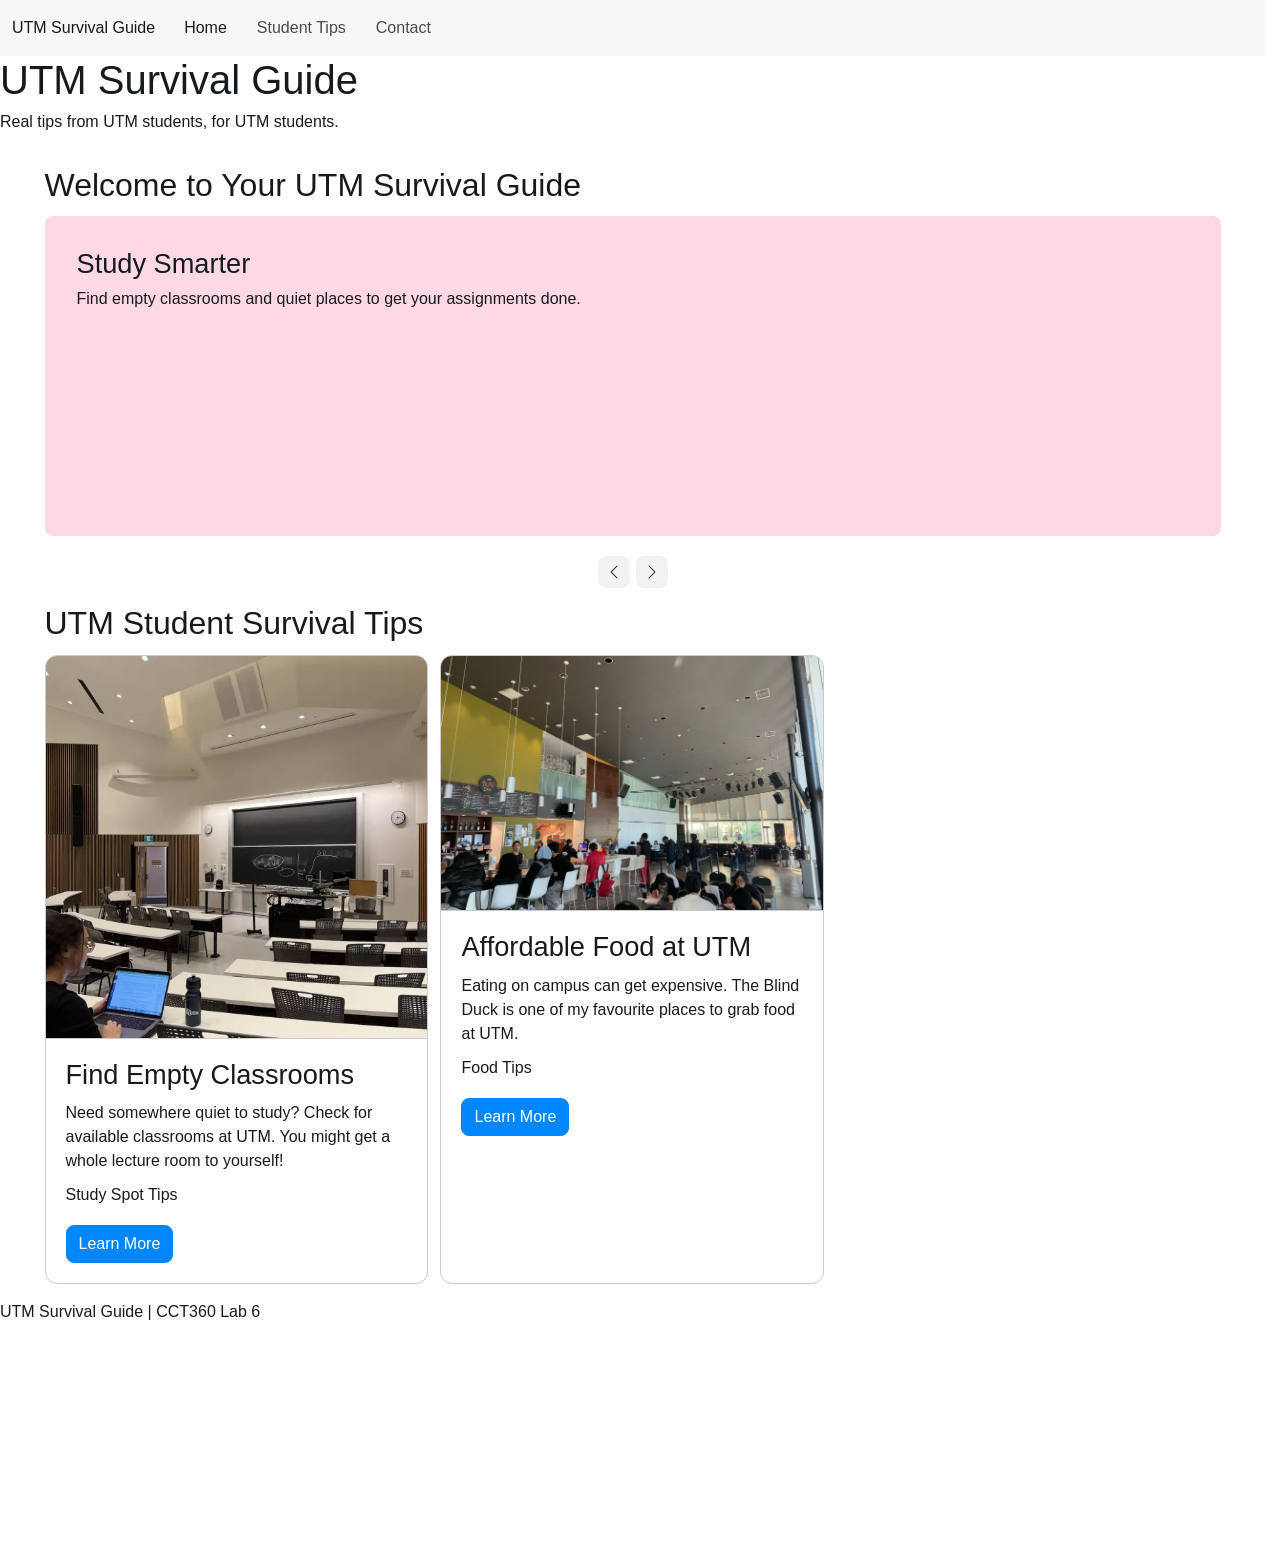
==== index.html @ 92bc9989 "Add navbar, carousel, and first two UTM cards" ====
<!DOCTYPE html>
<html lang="en">
<head>
  <meta charset="UTF-8">
  <meta name="viewport" content="width=device-width, initial-scale=1.0">

  <title>UTM Survival Guide | Home</title>

  <!-- Bootstrap 6 CSS -->
  <link rel="stylesheet" href="css/bootstrap.min.css">

  <!-- Custom CSS -->
  <link rel="stylesheet" href="css/style.css">
</head>

<body>

<nav class="navbar md:navbar-expand bg-1">
  <div class="container-fluid">

    <a class="navbar-brand" href="index.html">
      UTM Survival Guide
    </a>

    <button class="btn-icon navbar-toggler" type="button"
      data-bs-toggle="drawer"
      data-bs-target="#navbarDrawer"
      aria-controls="navbarDrawer"
      aria-expanded="false"
      aria-label="Toggle navigation">
      <span class="navbar-toggler-icon" aria-hidden="true"></span>
    </button>

    <dialog class="drawer drawer-end" tabindex="-1"
      id="navbarDrawer" aria-labelledby="navbarDrawerLabel">

      <div class="drawer-header">
        <h5 class="drawer-title" id="navbarDrawerLabel">Menu</h5>
        <button type="button" class="btn-close"
          data-bs-dismiss="drawer" aria-label="Close"></button>
      </div>

      <div class="drawer-body">
        <ul class="nav navbar-nav me-auto">

          <li class="nav-item">
            <a class="nav-link active" aria-current="page"
              href="index.html">Home</a>
          </li>

          <li class="nav-item">
            <a class="nav-link" href="#tips">Student Tips</a>
          </li>

          <li class="nav-item">
            <a class="nav-link" href="contact.html">Contact</a>
          </li>

        </ul>
      </div>
    </dialog>

  </div>
</nav>

  <header>
    <h1>UTM Survival Guide</h1>
    <p>Real tips from UTM students, for UTM students.</p>
  </header>

  <main>
    
<main class="container py-5">

  <h2 class="mb-4">Welcome to Your UTM Survival Guide</h2>

  <div id="utmCarousel" class="carousel slide">

    <div class="carousel-inner rounded-5">

      <!-- Slide 1 -->
      <div class="carousel-item active">
        <div class="bg-subtle-primary p-9 bg-1 rounded-5"
             style="min-height: 320px;">
          <h3>Study Smarter</h3>
          <p>
            Find empty classrooms and quiet places
            to get your assignments done.
          </p>
        </div>
      </div>

      <!-- Slide 2 -->
      <div class="carousel-item">
        <div class="bg-subtle-success p-9 bg-2 rounded-5"
             style="min-height: 320px;">
          <h3>Eat on a Budget</h3>
          <p>
            Discover affordable food options,
            including the Blind Duck.
          </p>
        </div>
      </div>

      <!-- Slide 3 -->
      <div class="carousel-item">
        <div class="bg-subtle-warning p-9 bg-3 rounded-5"
             style="min-height: 320px;">
          <h3>Make the Most of UTM</h3>
          <p>
            Attend office hours, meet new people,
            and never leave things until the last minute.
          </p>
        </div>
      </div>

    </div>

    <!-- Previous and Next Controls -->
    <div class="d-flex justify-content-center gap-2 mt-3">

      <button class="btn-icon btn-sm" type="button"
              data-bs-target="#utmCarousel"
              data-bs-slide="prev">
        <span class="carousel-icon-prev" aria-hidden="true"></span>
        <span class="visually-hidden">Previous</span>
      </button>

      <button class="btn-icon btn-sm" type="button"
              data-bs-target="#utmCarousel"
              data-bs-slide="next">
        <span class="carousel-icon-next" aria-hidden="true"></span>
        <span class="visually-hidden">Next</span>
      </button>

    </div>

  </div>

<!-- UTM Student Tips -->
<section id="tips" class="mt-5">

  <h2 class="mb-4">UTM Student Survival Tips</h2>

  <div class="row g-4">

    <!-- Card 1: Study Spots -->
    <div class="col-12 md:col-6 lg:col-4">
      <div class="card h-100">

        <img src="images/study.jpg"
             class="card-img-top"
             alt="Quiet classroom with desks for studying">

        <div class="card-body">
          <h3 class="card-title">Find Empty Classrooms</h3>

          <p class="card-text">
            Need somewhere quiet to study? Check for
            available classrooms at UTM. You might
            get a whole lecture room to yourself!
          </p>

          <details class="accordion-item">
            <summary class="accordion-header">
              Study Spot Tips
            </summary>

            <div class="accordion-body">
              Look for an empty classroom and make sure
              it is not booked for a lecture or event.
              You can also try the library or other
              campus study spaces.
            </div>
          </details>

          <button type="button"
                  class="btn-solid theme-primary mt-3"
                  data-bs-toggle="dialog"
                  data-bs-target="#studyDialog">
            Learn More
          </button>

        </div>
      </div>
    </div>

<!-- Card 2: Affordable Food -->
<div class="col-12 md:col-6 lg:col-4">
  <div class="card h-100">

    <img src="images/food.jpg"
         class="card-img-top"
         alt="Affordable meal at a campus restaurant">

    <div class="card-body">
      <h3 class="card-title">Affordable Food at UTM</h3>

      <p class="card-text">
        Eating on campus can get expensive.
        The Blind Duck is one of my favourite
        places to grab food at UTM.
      </p>

      <details class="accordion-item">
        <summary class="accordion-header">
          Food Tips
        </summary>

        <div class="accordion-body">
          Check the Blind Duck for daily specials.
          You can also bring lunch and snacks from
          home to save money during long school days.
        </div>
      </details>

      <button type="button"
              class="btn-solid theme-primary mt-3"
              data-bs-toggle="dialog"
              data-bs-target="#foodDialog">
        Learn More
      </button>

    </div>
  </div>
</div>

  </div>
</section>

<!-- Study Spot Dialog -->
<dialog id="studyDialog" class="dialog"
        aria-labelledby="studyDialogTitle">

  <div class="dialog-header">
    <h3 id="studyDialogTitle">Find Your Study Spot</h3>

    <button type="button" class="btn-close"
            data-bs-dismiss="dialog"
            aria-label="Close"></button>
  </div>

  <div class="dialog-body">
    <p>
      My personal tip is to look for available
      classrooms at UTM. It's a great way to find
      a quiet place to focus between classes.
    </p>
  </div>

  <div class="dialog-footer">
    <button type="button"
            class="btn-solid theme-primary"
            data-bs-dismiss="dialog">
      Close
    </button>
  </div>

</dialog>

<!-- Food Dialog -->
<dialog id="foodDialog" class="dialog"
        aria-labelledby="foodDialogTitle">

  <div class="dialog-header">
    <h3 id="foodDialogTitle">Eating on a Budget</h3>

    <button type="button"
            class="btn-close"
            data-bs-dismiss="dialog"
            aria-label="Close"></button>
  </div>

  <div class="dialog-body">
    <p>
      I recommend checking out the Blind Duck
      at UTM. Students on Reddit have also
      recommended looking for daily specials
      and bringing food from home to save money.
    </p>
  </div>

  <div class="dialog-footer">
    <button type="button"
            class="btn-solid theme-primary"
            data-bs-dismiss="dialog">
      Close
    </button>
  </div>

</dialog>

</main>

  </main>

  <footer>
    <p>UTM Survival Guide | CCT360 Lab 6</p>
  </footer>

  <!-- Bootstrap 6 JavaScript -->
  <script type="module" src="js/bootstrap.bundle.min.js"></script>

</body>
</html>
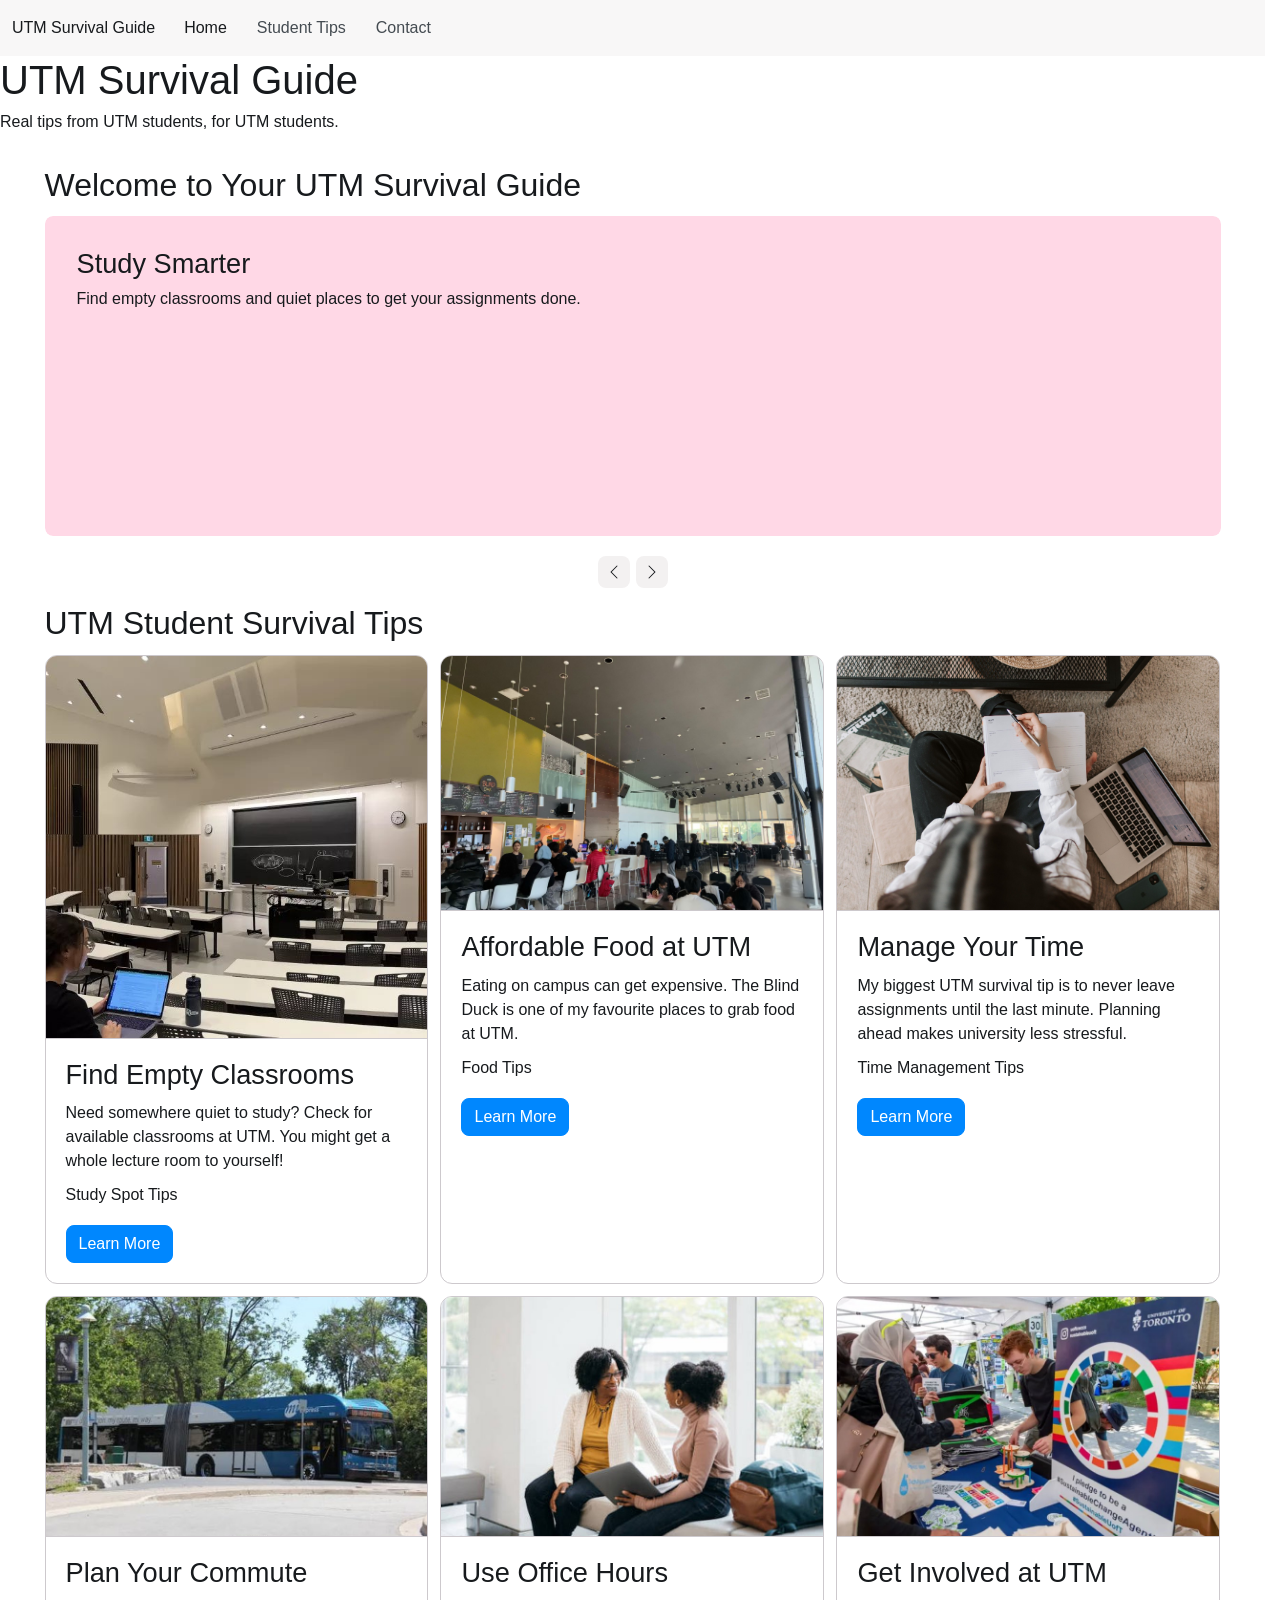
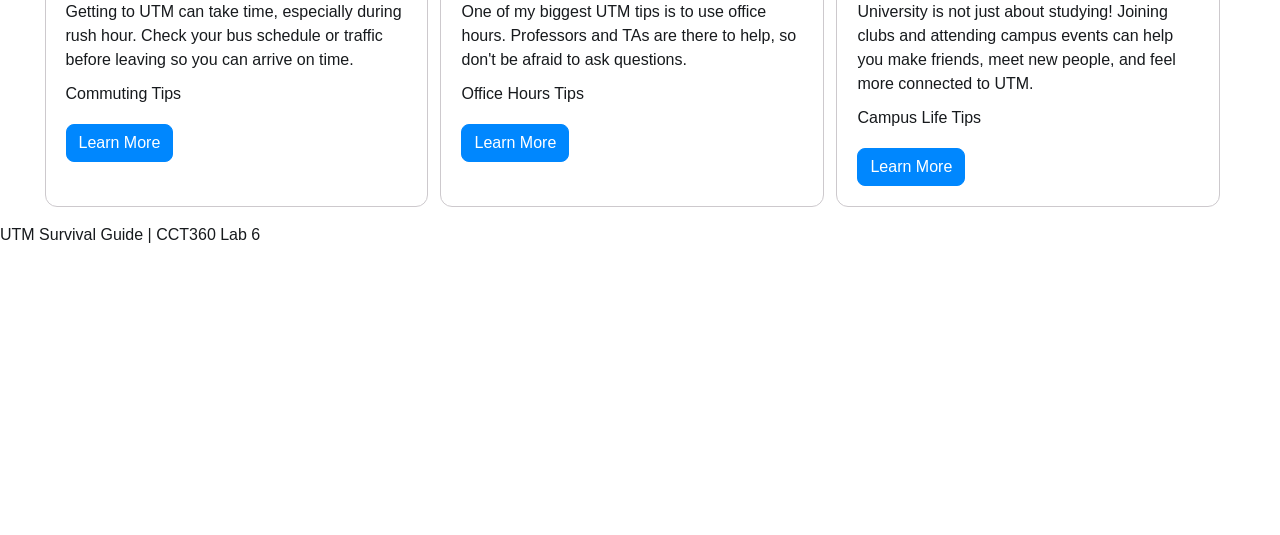
==== commit 8824793e: "Add all six survival guide cards and images" ====
--- a/index.html
+++ b/index.html
@@ -69,7 +69,6 @@
     <p>Real tips from UTM students, for UTM students.</p>
   </header>
 
-  <main>
     
 <main class="container py-5">
 
@@ -226,7 +225,175 @@
   </div>
 </div>
 
-  </div>
+<!-- Card 3: Time Management -->
+<div class="col-12 md:col-6 lg:col-4">
+  <div class="card h-100">
+
+    <img src="images/time.jpg"
+         class="card-img-top"
+         alt="Planner and notebook for organizing assignments">
+
+    <div class="card-body">
+      <h3 class="card-title">Manage Your Time</h3>
+
+      <p class="card-text">
+        My biggest UTM survival tip is to never
+        leave assignments until the last minute.
+        Planning ahead makes university less stressful.
+      </p>
+
+      <details class="accordion-item">
+        <summary class="accordion-header">
+          Time Management Tips
+        </summary>
+
+        <div class="accordion-body">
+          Write down your deadlines, start assignments
+          early, and use breaks between classes to study.
+          Even completing a little work each day helps.
+        </div>
+      </details>
+
+      <button type="button"
+              class="btn-solid theme-primary mt-3"
+              data-bs-toggle="dialog"
+              data-bs-target="#timeDialog">
+        Learn More
+      </button>
+
+    </div>
+  </div>
+</div>
+
+<!-- Card 4: Commuting to UTM -->
+<div class="col-12 md:col-6 lg:col-4">
+  <div class="card h-100">
+
+    <img src="images/commute.jpg"
+         class="card-img-top"
+         alt="Bus transportation for students commuting to UTM">
+
+    <div class="card-body">
+      <h3 class="card-title">Plan Your Commute</h3>
+
+      <p class="card-text">
+        Getting to UTM can take time, especially
+        during rush hour. Check your bus schedule
+        or traffic before leaving so you can
+        arrive on time.
+      </p>
+
+      <details class="accordion-item">
+        <summary class="accordion-header">
+          Commuting Tips
+        </summary>
+
+        <div class="accordion-body">
+          Check transit updates before leaving home.
+          Give yourself extra time for delays,
+          especially when you have an early class
+          or an important exam.
+        </div>
+      </details>
+
+      <button type="button"
+              class="btn-solid theme-primary mt-3"
+              data-bs-toggle="dialog"
+              data-bs-target="#commuteDialog">
+        Learn More
+      </button>
+
+    </div>
+  </div>
+</div>
+
+<!-- Card 5: Using Office Hours -->
+<div class="col-12 md:col-6 lg:col-4">
+  <div class="card h-100">
+
+    <img src="images/office.jpg"
+         class="card-img-top"
+         alt="Student meeting with a professor">
+
+    <div class="card-body">
+      <h3 class="card-title">Use Office Hours</h3>
+
+      <p class="card-text">
+        One of my biggest UTM tips is to use
+        office hours. Professors and TAs are
+        there to help, so don't be afraid
+        to ask questions.
+      </p>
+
+      <details class="accordion-item">
+        <summary class="accordion-header">
+          Office Hours Tips
+        </summary>
+
+        <div class="accordion-body">
+          Write down your questions before
+          attending. You can ask about
+          assignments, difficult concepts,
+          or feedback on your work.
+        </div>
+      </details>
+
+      <button type="button"
+              class="btn-solid theme-primary mt-3"
+              data-bs-toggle="dialog"
+              data-bs-target="#officeDialog">
+        Learn More
+      </button>
+
+    </div>
+  </div>
+</div>
+
+<!-- Card 6: Getting Involved at UTM -->
+<div class="col-12 md:col-6 lg:col-4">
+  <div class="card h-100">
+
+    <img src="images/clubs.jpg"
+         class="card-img-top"
+         alt="University students participating in campus activities">
+
+    <div class="card-body">
+      <h3 class="card-title">Get Involved at UTM</h3>
+
+      <p class="card-text">
+        University is not just about studying!
+        Joining clubs and attending campus events
+        can help you make friends, meet new people,
+        and feel more connected to UTM.
+      </p>
+
+      <details class="accordion-item">
+        <summary class="accordion-header">
+          Campus Life Tips
+        </summary>
+
+        <div class="accordion-body">
+          Look for student clubs that match your
+          interests. Attend campus events, try
+          new activities, and don't be afraid
+          to meet new people.
+        </div>
+      </details>
+
+      <button type="button"
+              class="btn-solid theme-primary mt-3"
+              data-bs-toggle="dialog"
+              data-bs-target="#clubsDialog">
+        Learn More
+      </button>
+
+    </div>
+  </div>
+</div>
+
+
+  </div>
+
 </section>
 
 <!-- Study Spot Dialog -->
@@ -291,9 +458,144 @@
 
 </dialog>
 
+<!-- Card 3 Dialog -->
+<dialog id="timeDialog" class="dialog"
+        aria-labelledby="timeDialogTitle">
+
+  <div class="dialog-header">
+    <h3 id="timeDialogTitle">Stay Organized at UTM</h3>
+
+    <button type="button" class="btn-close"
+            data-bs-dismiss="dialog"
+            aria-label="Close"></button>
+  </div>
+
+  <div class="dialog-body">
+    <p>
+      University deadlines can pile up quickly.
+      My advice is to start early, make a weekly
+      schedule, and avoid last-minute studying.
+      Use gaps between lectures to finish smaller tasks.
+    </p>
+  </div>
+
+  <div class="dialog-footer">
+    <button type="button"
+            class="btn-solid theme-primary"
+            data-bs-dismiss="dialog">
+      Close
+    </button>
+  </div>
+
+</dialog>
+
+<!-- Card 4: Commuting Dialog -->
+<dialog id="commuteDialog" class="dialog"
+        aria-labelledby="commuteDialogTitle">
+
+  <div class="dialog-header">
+    <h3 id="commuteDialogTitle">Getting to UTM</h3>
+    <button type="button" class="btn-close"
+            data-bs-dismiss="dialog"
+            aria-label="Close"></button>
+  </div>
+
+  <div class="dialog-body">
+    <p>
+      Check your bus schedule or traffic before
+      leaving for UTM. Give yourself extra time
+      for delays, especially before exams.
+    </p>
+  </div>
+
+  <div class="dialog-footer">
+    <button type="button"
+            class="btn-solid theme-primary"
+            data-bs-dismiss="dialog">
+      Close
+    </button>
+  </div>
+
+</dialog>
+
+<!-- Card 5: Office Hours Dialog -->
+<dialog id="officeDialog" class="dialog"
+        aria-labelledby="officeDialogTitle">
+
+  <div class="dialog-header">
+    <h3 id="officeDialogTitle">Using Office Hours</h3>
+
+    <button type="button" class="btn-close"
+            data-bs-dismiss="dialog"
+            aria-label="Close"></button>
+  </div>
+
+  <div class="dialog-body">
+    <p>
+      Office hours are a great way to get extra
+      help at UTM. You can meet with professors
+      or TAs to ask questions, review assignments,
+      and better understand course material.
+    </p>
+
+    <p>
+      My tip is to prepare a few questions
+      beforehand so you can make the most
+      of your visit.
+    </p>
+  </div>
+
+  <div class="dialog-footer">
+    <button type="button"
+            class="btn-solid theme-primary"
+            data-bs-dismiss="dialog">
+      Close
+    </button>
+  </div>
+
+</dialog>
+
+<!-- Card 6: Campus Life Dialog -->
+<dialog id="clubsDialog" class="dialog"
+        aria-labelledby="clubsDialogTitle">
+
+  <div class="dialog-header">
+    <h3 id="clubsDialogTitle">Getting Involved at UTM</h3>
+
+    <button type="button" class="btn-close"
+            data-bs-dismiss="dialog"
+            aria-label="Close"></button>
+  </div>
+
+  <div class="dialog-body">
+    <p>
+      Getting involved on campus is a great way
+      to make university more enjoyable. UTM
+      offers student clubs, activities, and
+      events where you can meet people who
+      share your interests.
+    </p>
+
+    <p>
+      My tip is to try at least one club or
+      campus event, even if you're nervous
+      about going alone!
+    </p>
+  </div>
+
+  <div class="dialog-footer">
+    <button type="button"
+            class="btn-solid theme-primary"
+            data-bs-dismiss="dialog">
+      Close
+    </button>
+  </div>
+
+</dialog>
+
+
 </main>
 
-  </main>
 
   <footer>
     <p>UTM Survival Guide | CCT360 Lab 6</p>
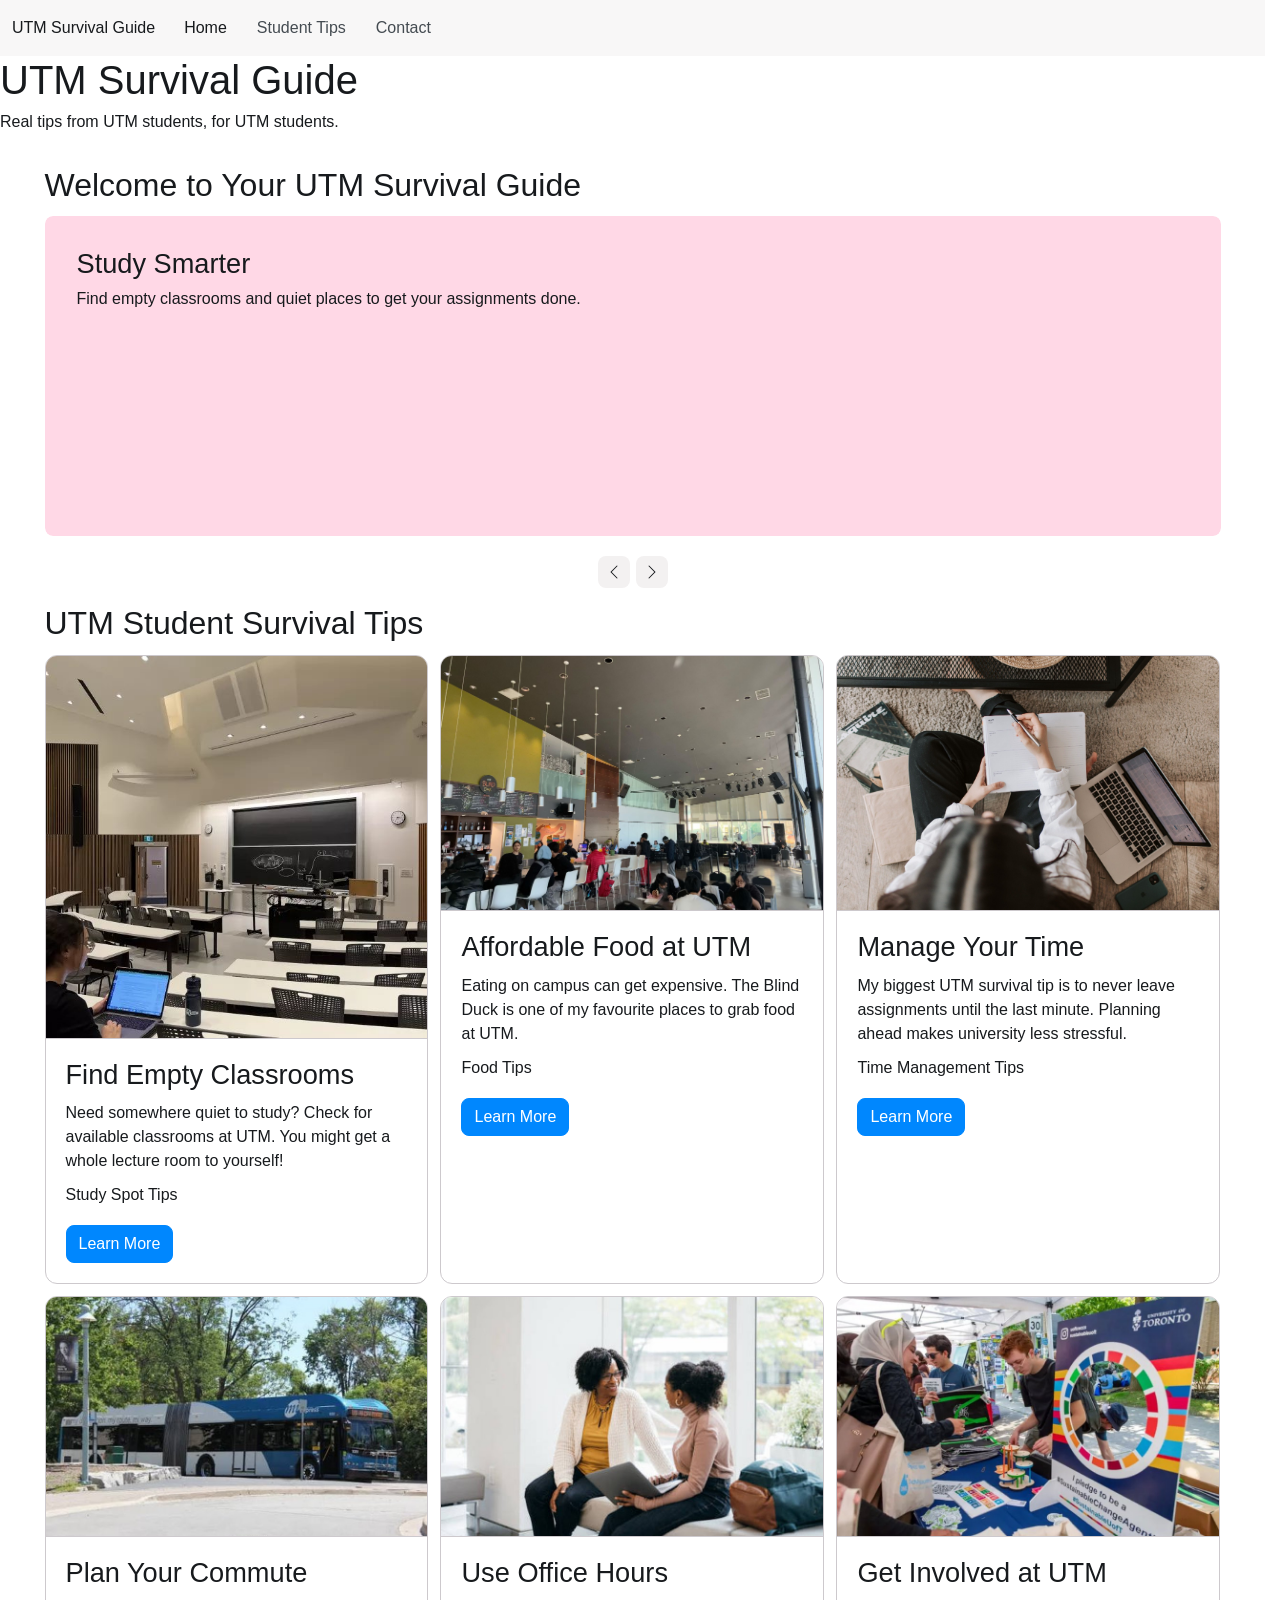
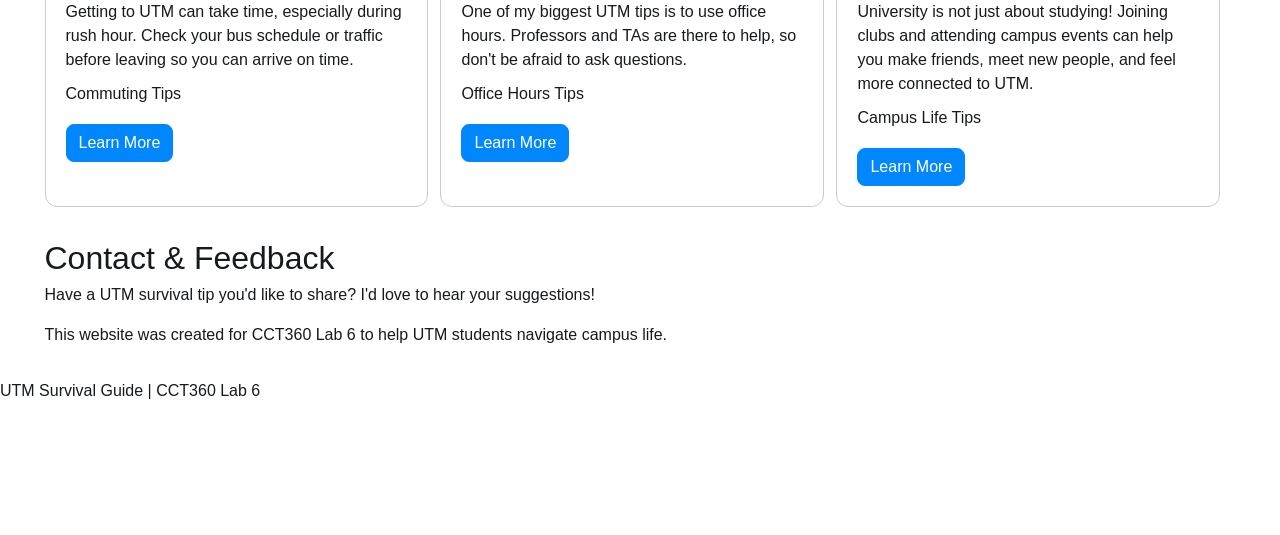
==== commit 69872536: "Fix Contact navigation and add contact section" ====
--- a/index.html
+++ b/index.html
@@ -54,7 +54,7 @@
           </li>
 
           <li class="nav-item">
-            <a class="nav-link" href="contact.html">Contact</a>
+            <a class="nav-link" href="#contact">Contact</a>
           </li>
 
         </ul>
@@ -596,6 +596,21 @@
 
 </main>
 
+<!-- Contact Section -->
+<section id="contact" class="container py-5">
+  <h2>Contact & Feedback</h2>
+
+  <p>
+    Have a UTM survival tip you'd like to share?
+    I'd love to hear your suggestions!
+  </p>
+
+  <p>
+    This website was created for CCT360 Lab 6
+    to help UTM students navigate campus life.
+  </p>
+</section>
+
 
   <footer>
     <p>UTM Survival Guide | CCT360 Lab 6</p>
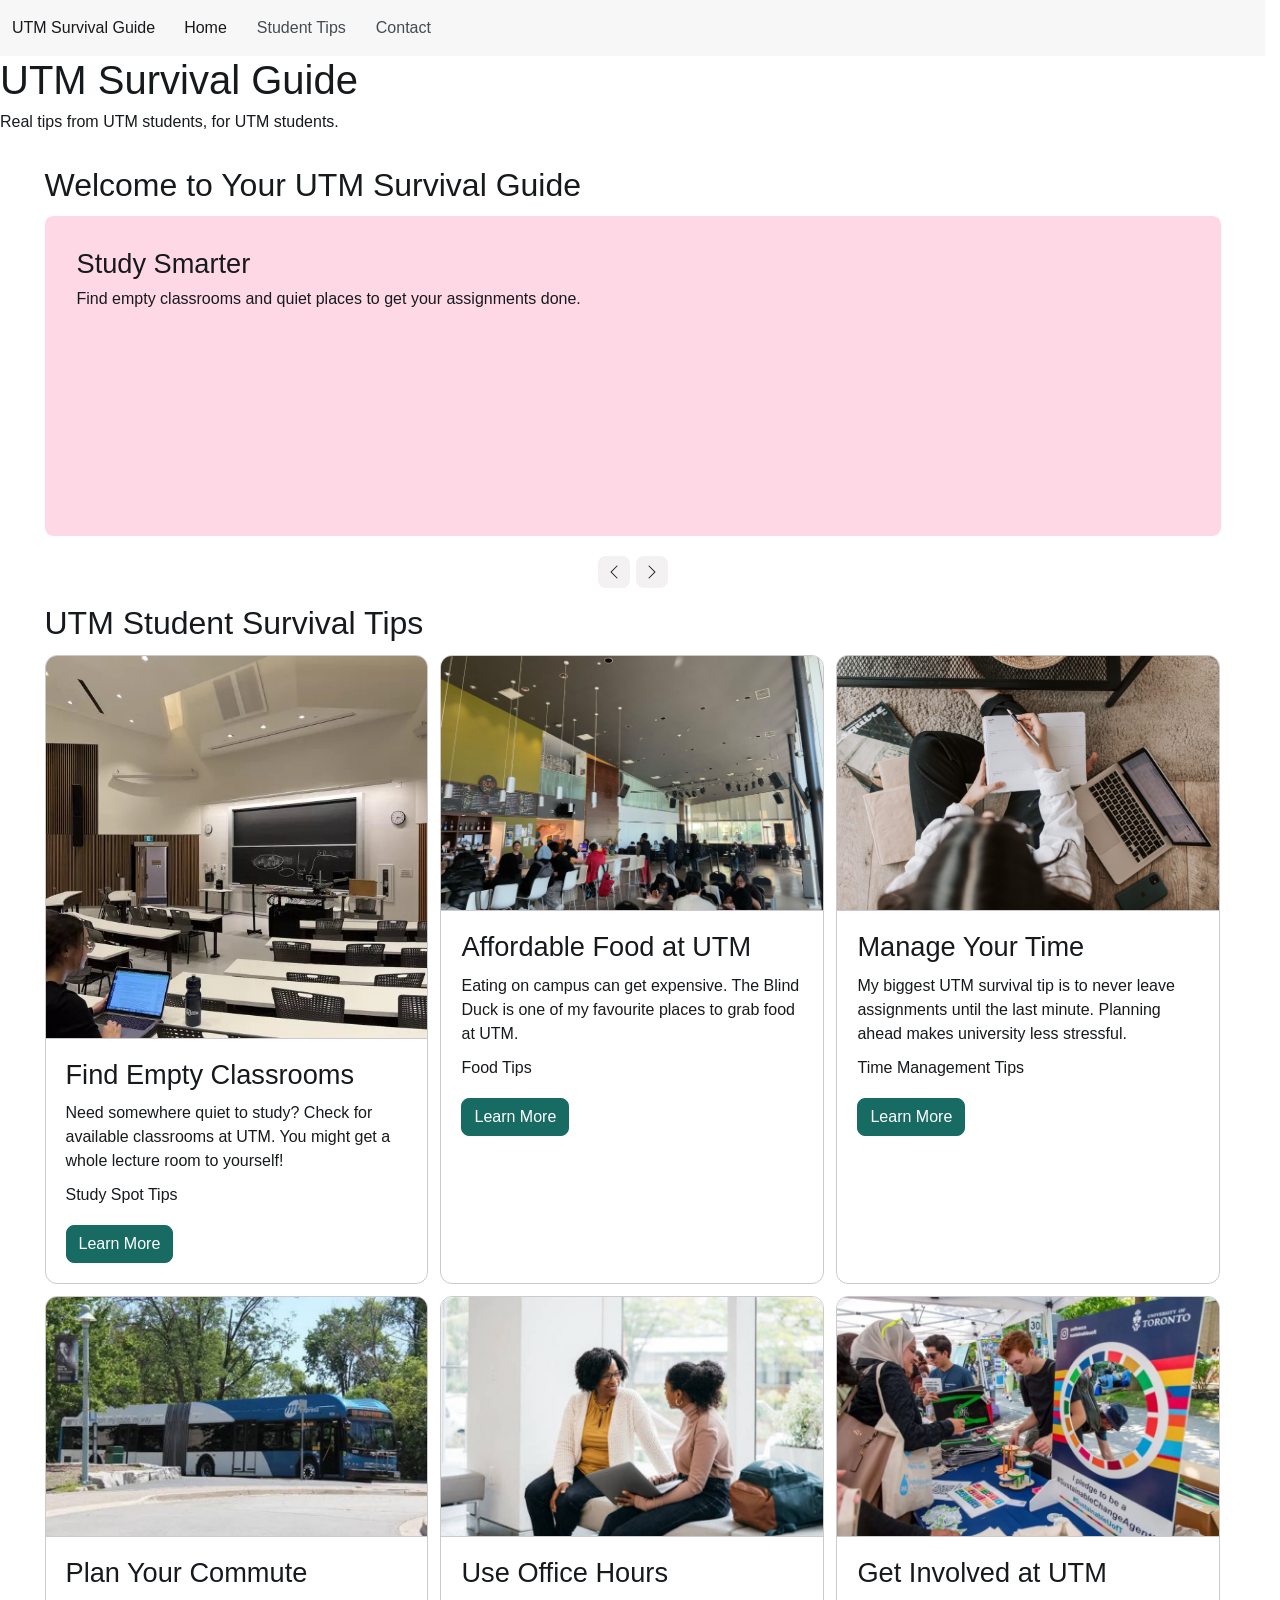
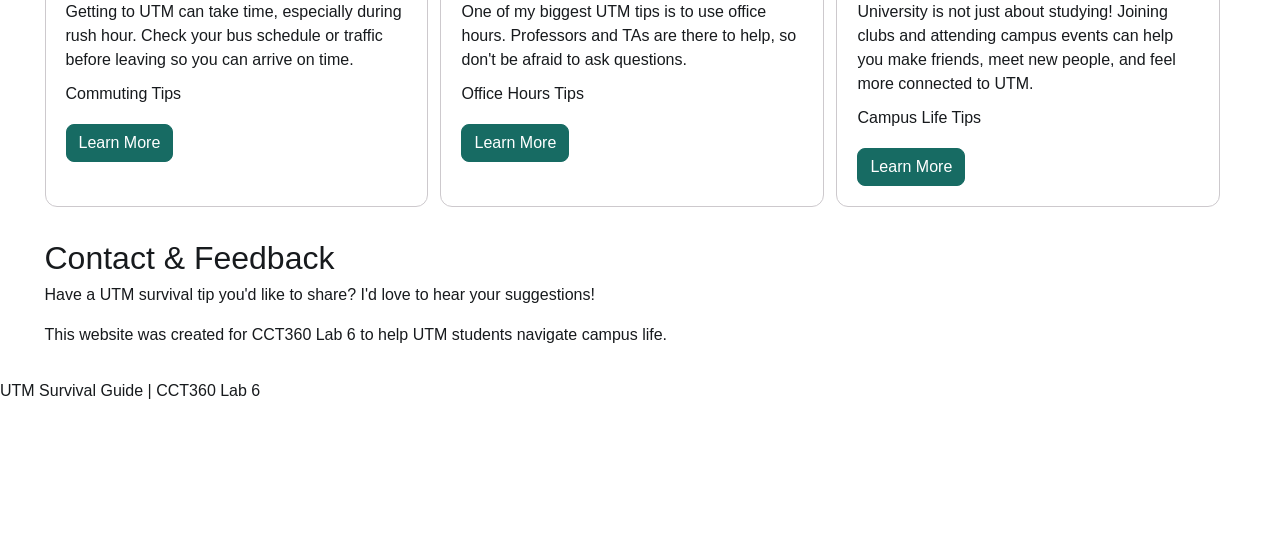
==== commit 3df1b3cf: "Customize Bootstrap 6 theme and fix contact navigation" ====
--- a/index.html
+++ b/index.html
@@ -54,7 +54,7 @@
           </li>
 
           <li class="nav-item">
-            <a class="nav-link" href="#contact">Contact</a>
+            <a class="nav-link" href="contact.html">Contact</a>
           </li>
 
         </ul>
--- a/css/style.css
+++ b/css/style.css
@@ -0,0 +1,15 @@
+:root {
+  --bs-primary-base: #176b63;
+  --bs-primary-bg: #176b63;
+  --bs-primary-fg: #176b63;
+  --bs-primary-contrast: #ffffff;
+}
+
+.btn-solid.theme-primary {
+  --bs-btn-bg: #176b63;
+  --bs-btn-color: #ffffff;
+  --bs-btn-border-color: #176b63;
+  --bs-btn-hover-bg: #10534d;
+  --bs-btn-hover-color: #ffffff;
+  --bs-btn-hover-border-color: #10534d;
+}
